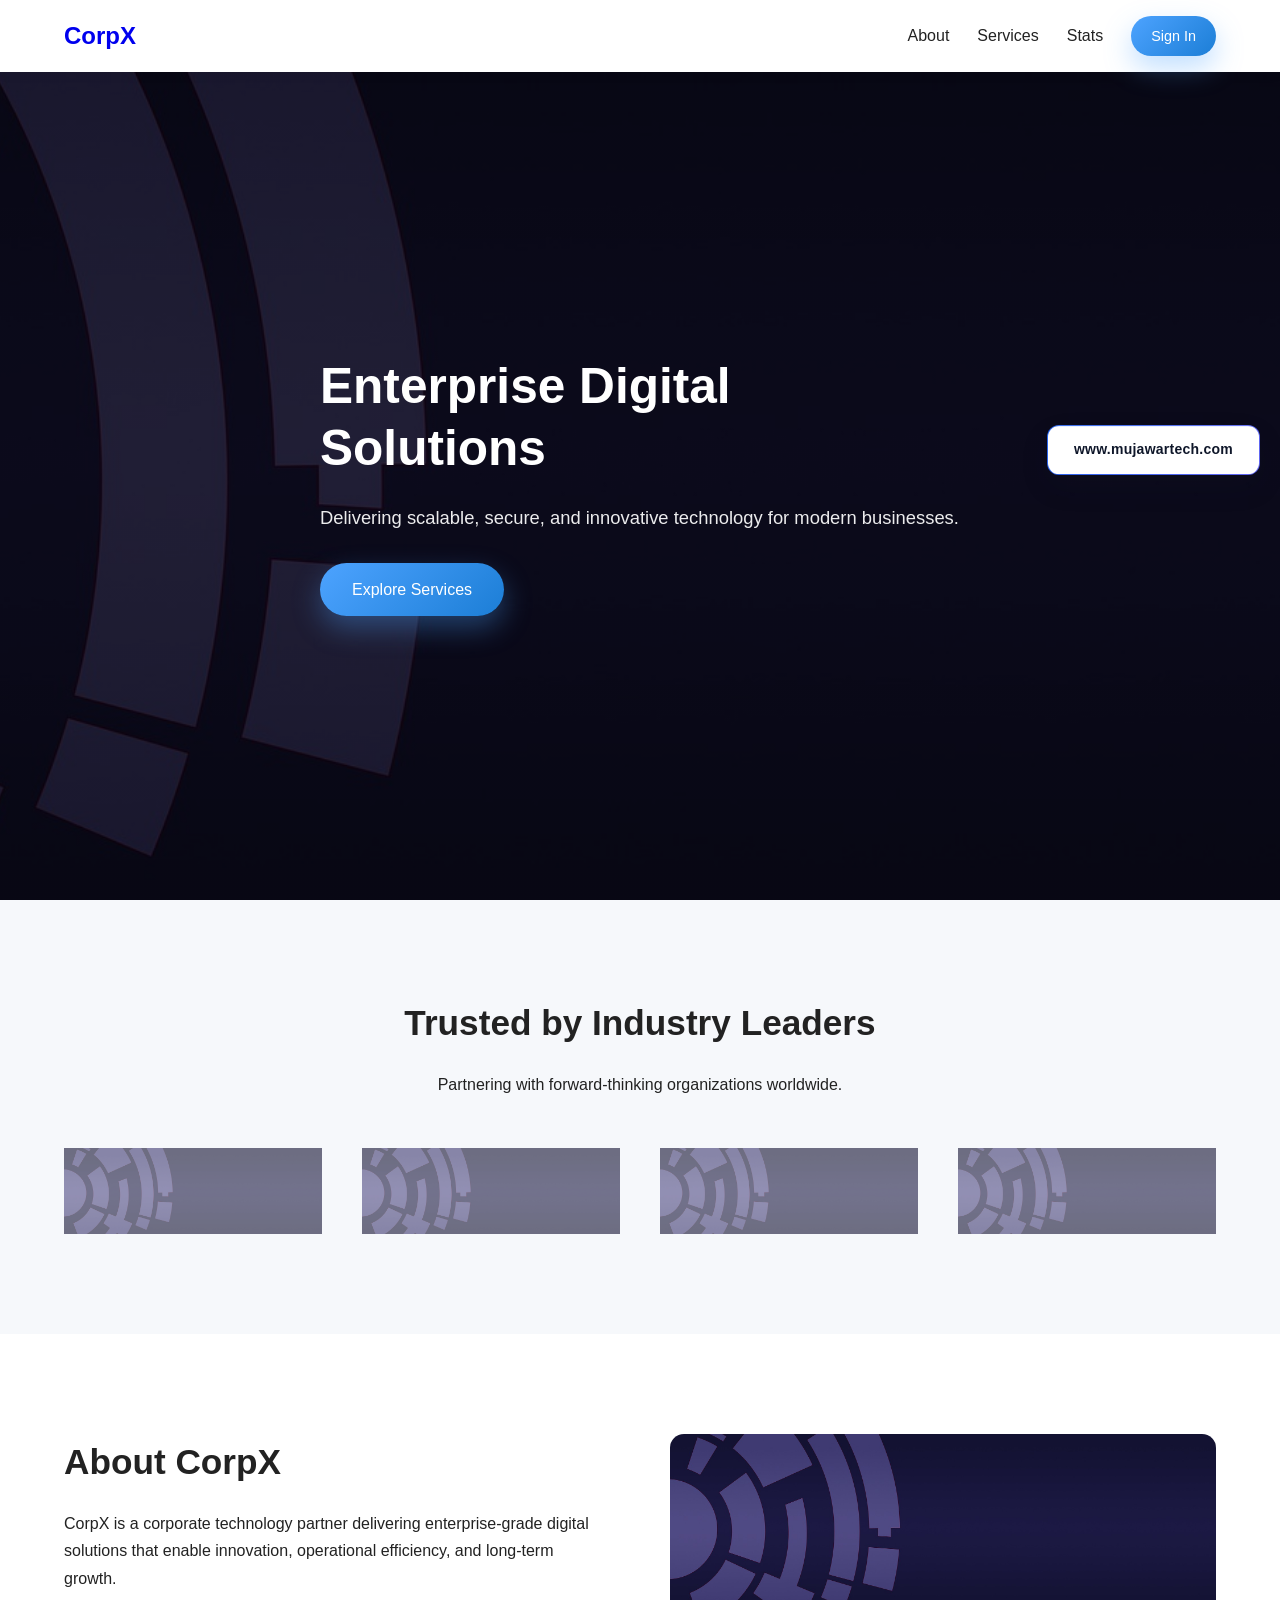
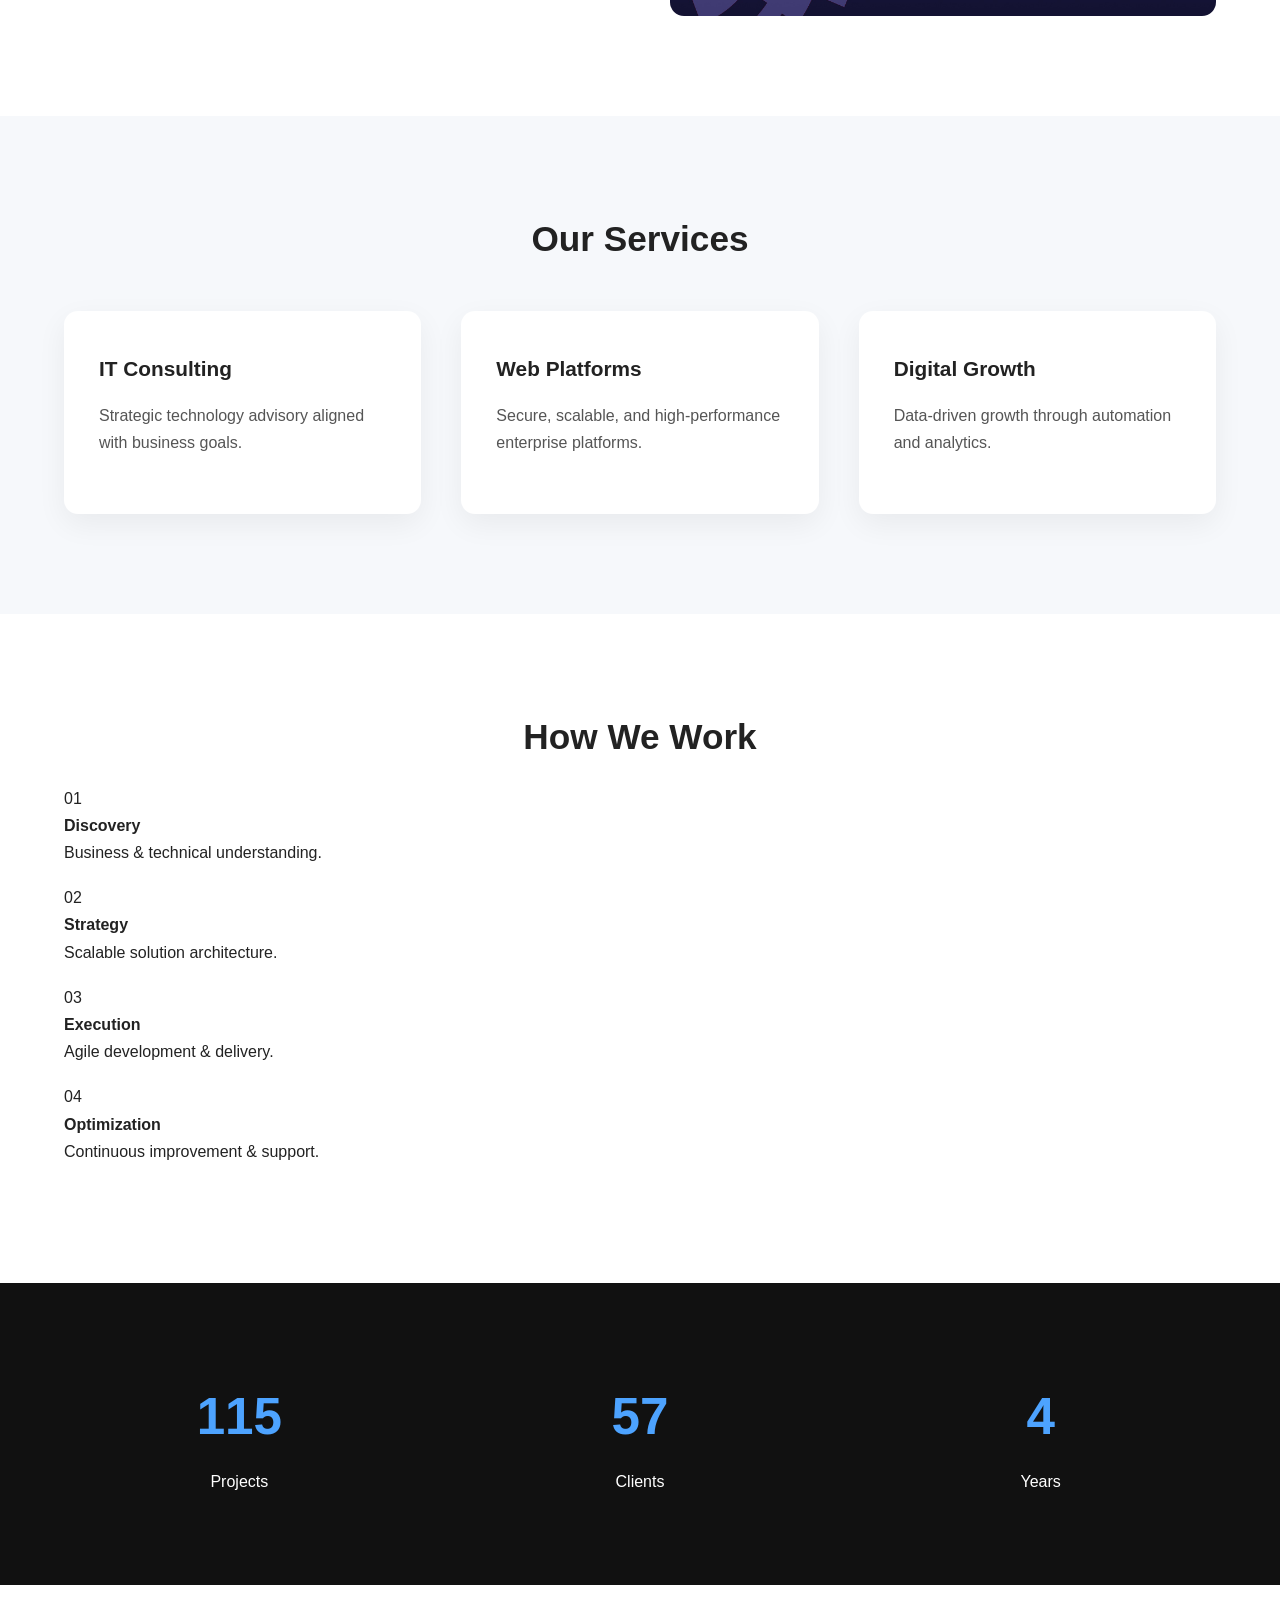
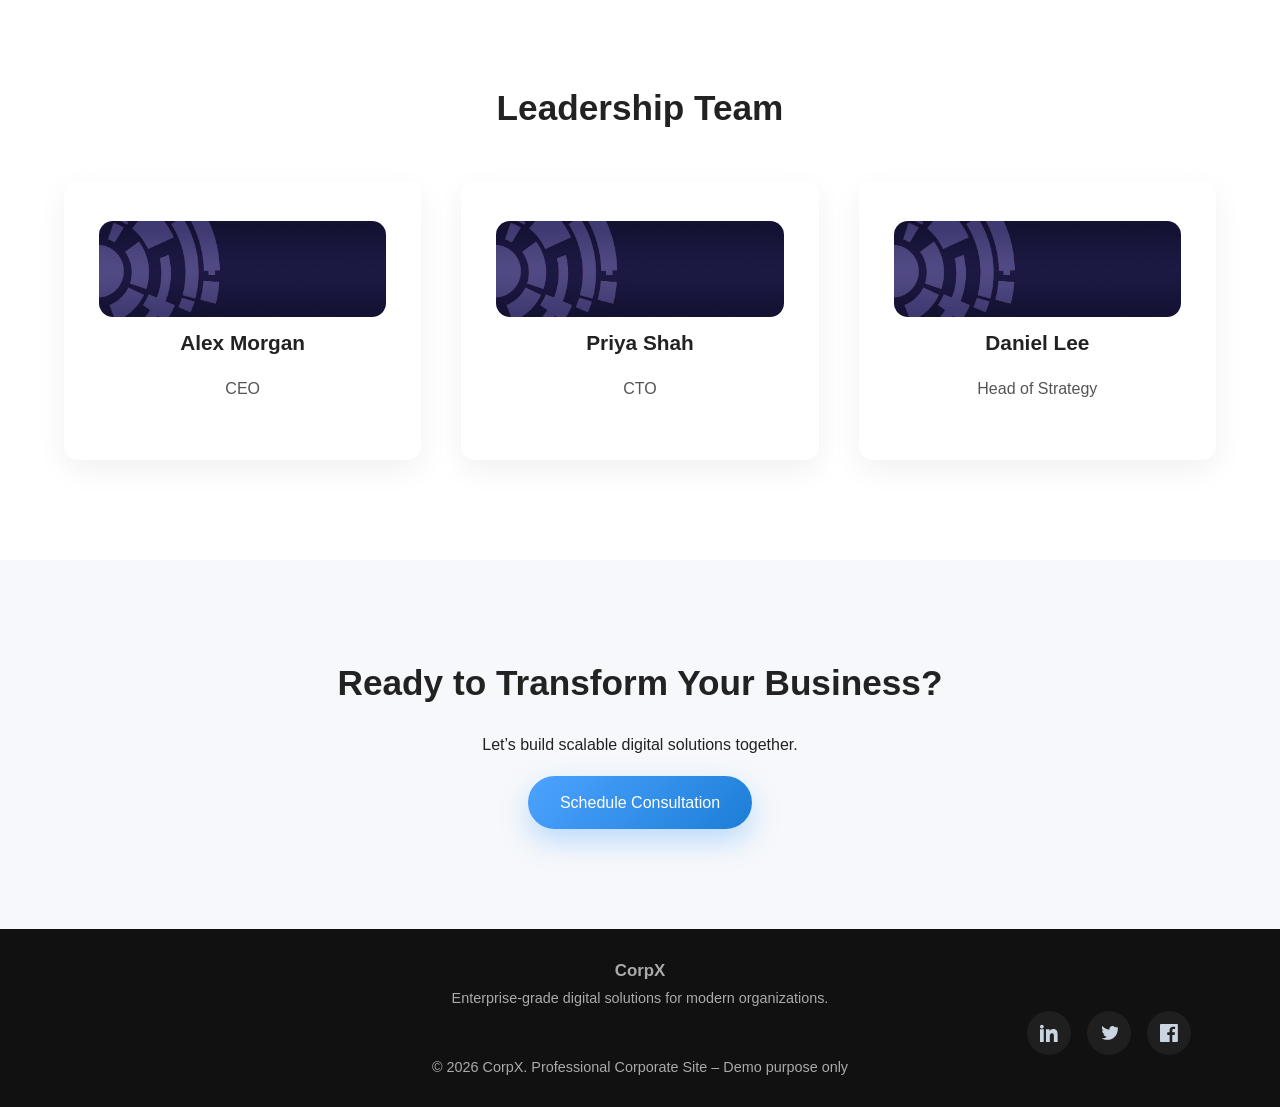
==== corporate/demo_1.html @ 0bc89bf1 "Add files via upload" ====
<!DOCTYPE html>
<html lang="en">
<head>
    <meta charset="UTF-8">
    <meta name="viewport" content="width=device-width, initial-scale=1.0">
    <title>CorpX | Corporate Demo</title>
	
    <link rel="icon" type="image/png" href="tech.png">
    <link rel="stylesheet" href="style.css">
    <link rel="preconnect" href="https://fonts.googleapis.com">
	<link rel="preconnect" href="https://fonts.gstatic.com" crossorigin>
	<link href="https://fonts.googleapis.com/css2?family=Poppins:wght@300;400;500;600;700;800;900&display=swap" rel="stylesheet">
</head>
<body>

<header class="header">
    <div class="container nav">
        <div class="logo"><a href="#" style="text-decoration:none;">CorpX</a></div>
        <div class="menu-toggle" id="menuToggle">☰</div>
        <nav id="navbar">
            <a class="nav_menu_highlight" href="#about">About</a>
            <a class="nav_menu_highlight" href="#services">Services</a>
            <a class="nav_menu_highlight" href="#stats">Stats</a>
            <a href="#" class="btn small">Sign In</a> 
        </nav>
    </div>
</header>

<!-- HERO -->
<section class="hero">
    <div class="container hero-content reveal">
        <h1>Enterprise Digital Solutions</h1>
        <p>Delivering scalable, secure, and innovative technology for modern businesses.</p>
        <a href="#services" class="btn">Explore Services</a>
    </div>
</section>

<a href="https://www.mujawartech.com"
    class="sticky-link">
    www.mujawartech.com
</a>


<!-- TRUSTED BY -->
<section class="section light">
    <div class="container center reveal">
        <h2>Trusted by Industry Leaders</h2>
        <p class="container center reveal">Partnering with forward-thinking organizations worldwide.</p>
        <div class="clients">
            <img src="tech.jpg">
            <img src="tech.jpg">
            <img src="tech.jpg">
            <img src="tech.jpg">
        </div>
    </div>
</section>

<!-- ABOUT -->
<section id="about" class="section">
    <div class="container grid">
        <div class="reveal">
            <h2>About CorpX</h2>
            <p>
                CorpX is a corporate technology partner delivering
                enterprise-grade digital solutions that enable
                innovation, operational efficiency, and long-term growth.
            </p>
        </div>
        <img src="tech.jpg" class="responsive-img reveal">
    </div>
</section>

<!-- SERVICES -->
<section id="services" class="section light">
    <div class="container">
        <h2 class="center reveal">Our Services</h2>
        <div class="cards">
            <div class="card reveal">
                <h3>IT Consulting</h3>
                <p>Strategic technology advisory aligned with business goals.</p>
            </div>
            <div class="card reveal">
                <h3>Web Platforms</h3>
                <p>Secure, scalable, and high-performance enterprise platforms.</p>
            </div>
            <div class="card reveal">
                <h3>Digital Growth</h3>
                <p>Data-driven growth through automation and analytics.</p>
            </div>
        </div>
    </div>
</section>

<!-- PROCESS -->
<section class="section">
    <div class="container">
        <h2 class="center reveal">How We Work</h2>
        <div class="process">
            <div class="process-step reveal"><span>01</span><h4>Discovery</h4><p>Business & technical understanding.</p></div>
            <div class="process-step reveal"><span>02</span><h4>Strategy</h4><p>Scalable solution architecture.</p></div>
            <div class="process-step reveal"><span>03</span><h4>Execution</h4><p>Agile development & delivery.</p></div>
            <div class="process-step reveal"><span>04</span><h4>Optimization</h4><p>Continuous improvement & support.</p></div>
        </div>
    </div>
</section>

<!-- STATS -->
<section id="stats" class="stats">
    <div class="container stats-grid">
        <div class="stat reveal"><h3 class="counter" data-target="300">0</h3><p>Projects</p></div>
        <div class="stat reveal"><h3 class="counter" data-target="150">0</h3><p>Clients</p></div>
        <div class="stat reveal"><h3 class="counter" data-target="12">0</h3><p>Years</p></div>
    </div>
</section>

<!-- TEAM -->
<section class="section">
    <div class="container">
        <h2 class="center reveal">Leadership Team</h2>
        <div class="cards">
            <div class="card center reveal"><img src="tech.jpg" class="responsive-img"><h3>Alex Morgan</h3><p>CEO</p></div>
            <div class="card center reveal"><img src="tech.jpg" class="responsive-img"><h3>Priya Shah</h3><p>CTO</p></div>
            <div class="card center reveal"><img src="tech.jpg" class="responsive-img"><h3>Daniel Lee</h3><p>Head of Strategy</p></div>
        </div>
    </div>
</section>

<!-- CTA -->
<section class="section light">
    <div class="container center reveal">
        <h2>Ready to Transform Your Business?</h2>
	<p class="container center reveal">Let’s build scalable digital solutions together.</p>
        <a href="#" class="btn">Schedule Consultation</a>
    </div>
</section>

<!-- FOOTER -->
<footer class="footer">
    <div class="container footer-grid">
        <div>
            <h3>CorpX</h3>
            <p>Enterprise-grade digital solutions for modern organizations.</p>
        </div>

        <div class="footer-social">
            <a href="#"><svg viewBox="0 0 24 24"><path d="M4.98 3.5C4.98 4.88 3.87 6 2.5 6S0 4.88 0 3.5 1.11 1 2.5 1s2.48 1.12 2.48 2.5zM0 24h5V7H0v17zM8 7h4.8v2.3h.1c.67-1.27 2.3-2.6 4.7-2.6 5 0 5.9 3.3 5.9 7.6V24h-5v-7.6c0-1.8 0-4.1-2.5-4.1s-2.9 2-2.9 4V24H8V7z"/></svg></a>
            <a href="#"><svg viewBox="0 0 24 24"><path d="M23.4 4.8c-.8.4-1.6.6-2.5.8.9-.6 1.6-1.4 1.9-2.4-.9.5-1.8.9-2.8 1.1C19.1 3.3 17.9 2.7 16.6 2.7c-2.6 0-4.6 2.4-4 4.9-3.8-.2-7.2-2-9.4-4.8-1.2 2.1-.6 4.8 1.5 6.2-.7 0-1.4-.2-2-.5 0 2.3 1.6 4.4 3.9 4.9-.6.2-1.3.3-2 .1.6 1.9 2.4 3.3 4.5 3.4-2 1.6-4.5 2.3-7 2 2.2 1.4 4.8 2.2 7.6 2.2 9.2 0 14.4-7.9 14-15 .9-.7 1.6-1.4 2.2-2.3z"/></svg></a>
            <a href="#"><svg viewBox="0 0 24 24"><path d="M22.7 0H1.3C.6 0 0 .6 0 1.3v21.3C0 23.4.6 24 1.3 24h11.5v-9.3H9.7V11h3.1V8.3c0-3.1 1.9-4.8 4.6-4.8 1.3 0 2.4.1 2.7.1v3.2h-1.9c-1.5 0-1.8.7-1.8 1.8V11h3.6l-.5 3.7h-3.1V24h6.1c.7 0 1.3-.6 1.3-1.3V1.3C24 .6 23.4 0 22.7 0z"/></svg></a>
        </div>
    </div>
    <div class="footer-bottom">© 2026 CorpX. Professional Corporate Site – Demo purpose only</div>
</footer>

<script src="script.js"></script>
</body>
</html>
---- corporate/style.css ----
/* =====================
   GLOBAL RESET
===================== */
* {
    margin: 0;
    padding: 0;
    box-sizing: border-box;
    font-family: 'Inter', sans-serif;
}

body {
    color: #222;
    background: #fff;
    line-height: 1.7;
    font-size: 16px;
}

.container {
    width: 90%;
    max-width: 1200px;
    margin: auto;
}

.center {
    text-align: center;
}

/* =====================
   HEADER / NAVBAR
===================== */
.header {
    position: fixed;
    top: 0;
    width: 100%;
    background: #fff;
    z-index: 1000;
    box-shadow: 0 2px 12px rgba(0,0,0,0.05);
}

.nav {
    height: 72px;
    display: flex;
    align-items: center;
    justify-content: space-between;
}

.logo {
    font-size: 1.5rem;
    font-weight: 700;
    color: #111;
}

/* Nav Links */
nav {
    display: flex;
    align-items: center;
    gap: 28px;
}

nav .nav_menu_highlight {
    position: relative;
    text-decoration: none;
    color: #222;
    font-weight: 500;
    transition: color 0.3s ease;
    padding: 6px 0;
}

/* Underline Hover */
nav .nav_menu_highlight::after {
    content: "";
    position: absolute;
    left: 0;
    bottom: -6px;
    width: 0;
    height: 2px;
    background: #4da3ff;
    transition: width 0.3s ease;
}

nav .nav_menu_highlight:hover {
    color: #4da3ff;
}

nav .nav_menu_highlight:hover::after {
    width: 100%;
}

/* Mobile Menu Icon */
.menu-toggle {
    display: none;
    font-size: 1.9rem;
    cursor: pointer;
}

/* =====================
   BUTTONS
===================== */
.btn {
    background: linear-gradient(135deg, #4da3ff, #1c7ed6);
    color: #fff;
    padding: 13px 32px;
    border-radius: 32px;
    text-decoration: none;
    display: inline-block;
    transition: all 0.35s ease;
    box-shadow: 0 12px 28px rgba(77,163,255,0.35);
    border: none;
    cursor: pointer;
    font-weight: 500;
}

.btn:hover {
    transform: translateY(-3px);
    box-shadow: 0 20px 42px rgba(77,163,255,0.45);
    filter: brightness(1.05);
}

.btn.small {
    padding: 8px 20px;
    font-size: 0.9rem;
}

/* =====================
   HERO SECTION
===================== */
.hero {
    height: 100vh;
    background:
        linear-gradient(rgba(0,0,0,0.6), rgba(0,0,0,0.6)),
        url("tech.jpg") center/cover no-repeat;
    display: flex;
    align-items: center;
    color: #fff;
    padding-top: 72px;
}

.hero-content {
    max-width: 640px;
}

.hero h1 {
    font-size: 3.1rem;
    margin-bottom: 22px;
    line-height: 1.25;
}

.hero p {
    font-size: 1.15rem;
    opacity: 0.92;
    margin-bottom: 30px;
}

/* =====================
   SECTIONS
===================== */
.section {
    padding: 100px 0;
}

.light {
    background: #f6f8fb;
}

.section h2 {
    font-size: 2.2rem;
    margin-bottom: 25px;
    line-height: 1.3;
}

.section p {
    margin-bottom: 18px;
    max-width: 620px;
}

/* =====================
   GRID LAYOUT
===================== */
.grid {
    display: grid;
    grid-template-columns: repeat(2, 1fr);
    gap: 60px;
    align-items: center;
}

.responsive-img {
    width: 100%;
    border-radius: 14px;
}

/* =====================
   SERVICES / CARDS
===================== */
.cards {
    display: grid;
    grid-template-columns: repeat(auto-fit, minmax(260px, 1fr));
    gap: 40px;
    margin-top: 50px;
}

.card {
    background: #fff;
    padding: 40px 35px;
    border-radius: 14px;
    box-shadow: 0 10px 30px rgba(0,0,0,0.06);
    transition: all 0.35s ease;
}

.card h3 {
    margin-bottom: 15px;
    font-size: 1.3rem;
}

.card p {
    color: #555;
}

.card:hover {
    transform: translateY(-10px);
    box-shadow: 0 28px 55px rgba(0,0,0,0.14);
}

/* =====================
   STATS
===================== */
.stats {
    background: #111;
    color: #fff;
    padding: 90px 0;
}

.stats-grid {
    display: grid;
    grid-template-columns: repeat(auto-fit, minmax(200px, 1fr));
    text-align: center;
    gap: 50px;
}

.counter {
    font-size: 3.2rem;
    color: #4da3ff;
    margin-bottom: 8px;
}

/* =====================
   LIST
===================== */
.list {
    list-style: none;
    margin-top: 25px;
}

.list li {
    margin-bottom: 14px;
    font-weight: 500;
}

/* =====================
   FOOTER
===================== */
.footer {
    background: #111;
    color: #aaa;
    text-align: center;
    padding: 28px;
    font-size: 0.9rem;
}

/* =====================
   SCROLL REVEAL
===================== */
.reveal {
    opacity: 0;
    transform: translateY(40px);
    transition: 0.7s ease;
}

.reveal.active {
    opacity: 1;
    transform: translateY(0);
}

/* =====================
   MOBILE RESPONSIVE
===================== */
@media (max-width: 768px) {

    body {
        font-size: 15px;
    }

    .grid {
        grid-template-columns: 1fr;
        gap: 40px;
    }

    .hero h1 {
        font-size: 2.3rem;
    }

    .section {
        padding: 80px 0;
    }

    nav {
        position: absolute;
        top: 72px;
        right: 0;
        background: #fff;
        flex-direction: column;
        width: 240px;
        padding: 25px;
        display: none;
        box-shadow: 0 18px 35px rgba(0,0,0,0.12);
    }

    nav.active {
        display: flex;
    }

    nav a {
        width: 100%;
        padding: 12px 10px;
    }

    nav a:hover {
        background: rgba(77,163,255,0.08);
        padding-left: 18px;
    }

    .menu-toggle {
        display: block;
    }
}

/* =====================
   SVG SOCIAL ICONS
===================== */
.footer-social {
    display: flex;
    justify-content: flex-end;
    gap: 16px;
}

.footer-social a {
    width: 44px;
    height: 44px;
    border-radius: 50%;
    background: rgba(255,255,255,0.06);
    display: flex;
    align-items: center;
    justify-content: center;
    transition: all 0.3s ease;
}

.footer-social svg {
    width: 18px;
    height: 18px;
    fill: #cbd5e1;
    transition: fill 0.3s ease;
}

.footer-social a:hover {
    background: #4da3ff;
    transform: translateY(-3px);
}

.footer-social a:hover svg {
    fill: #fff;
}

/* Mobile */
@media (max-width: 768px) {
    .footer-social {
        justify-content: center;
    }
}


.clients {
    display: grid;
    grid-template-columns: repeat(auto-fit, minmax(120px, 1fr));
    gap: 40px;
    margin-top: 50px;
    align-items: center;
}

.clients img {
    width: 100%;
    opacity: 0.6;
    transition: opacity 0.3s ease;
}

.clients img:hover {
    opacity: 1;
}


  /* ================= STICKY ICON ================= */
  .sticky-link {
    position: fixed;
    right: clamp(10px, 3vw, 20px);
    top: 50%;
    transform: translateY(-50%);
    z-index: 1000;
    padding: clamp(10px, 2vw, 12px) clamp(20px, 4vw, 26px);
    font-size: clamp(0.85rem, 2vw, 14px);
    font-weight: 600;
    letter-spacing: 0.25px;
    text-decoration: none;
    color: #0f172a;
    background: #ffffff;
    border-radius: 12px;
    border: 1px solid transparent;
    background-image:
      linear-gradient(#ffffff, #ffffff),
      linear-gradient(120deg, #2563eb, #6366f1, #0ea5e9, #2563eb);
    background-origin: border-box;
    background-clip: padding-box, border-box;
    background-size: 100% 100%, 300% 300%;
    animation: borderMove 6s linear infinite;
    box-shadow: 0 12px 28px rgba(15, 23, 42, 0.12);
    transition: transform 0.25s ease, box-shadow 0.25s ease;
    white-space: nowrap;
  }

  .sticky-link:hover {
    transform: translateY(-50%) translateX(6px);
    box-shadow: 0 18px 40px rgba(15, 23, 42, 0.18);
  }

  @keyframes borderMove {
    0% { background-position: 0% 50%; }
    100% { background-position: 300% 50%; }
  }



  /* Small Mobile */
  @media (max-width: 360px) {
      
    .sticky-link {
      right: 15px;
      bottom: 15px;
      font-size: 0.8rem;
      padding: 10px 16px;
    }
  }
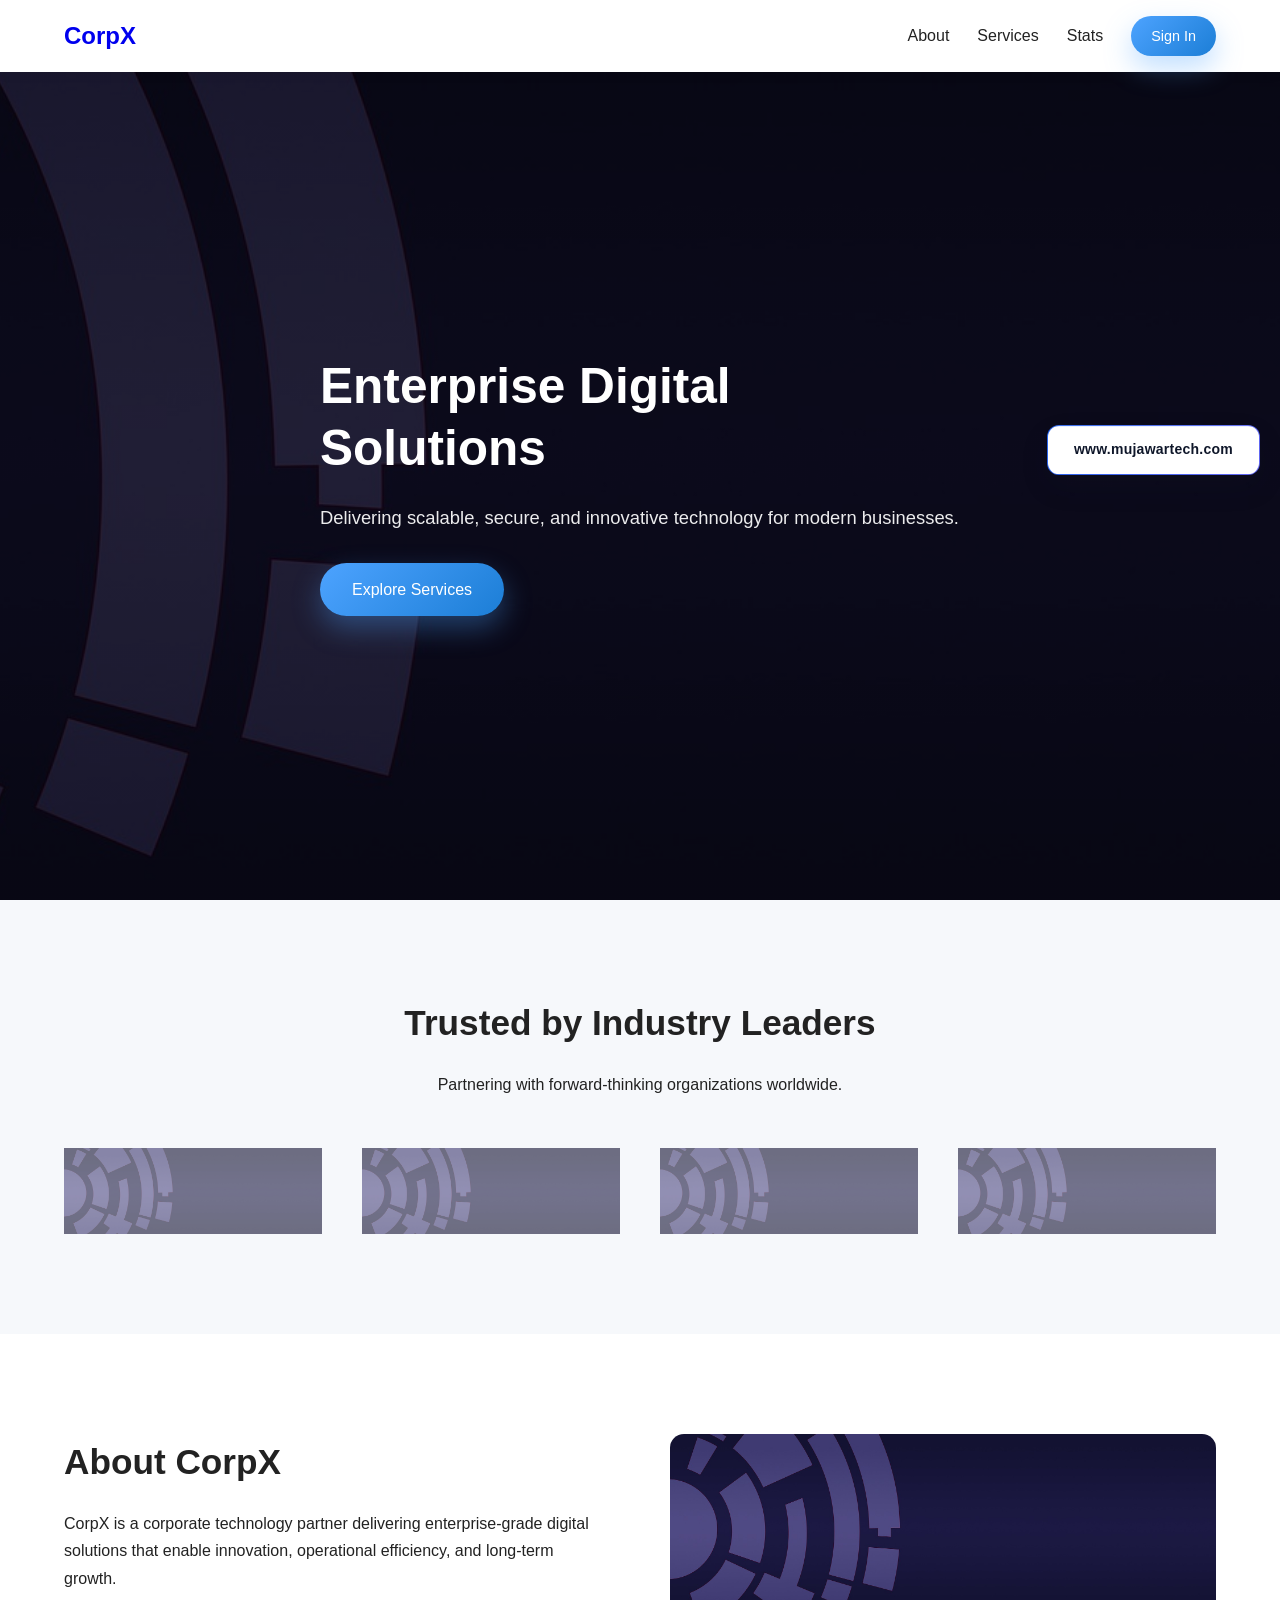
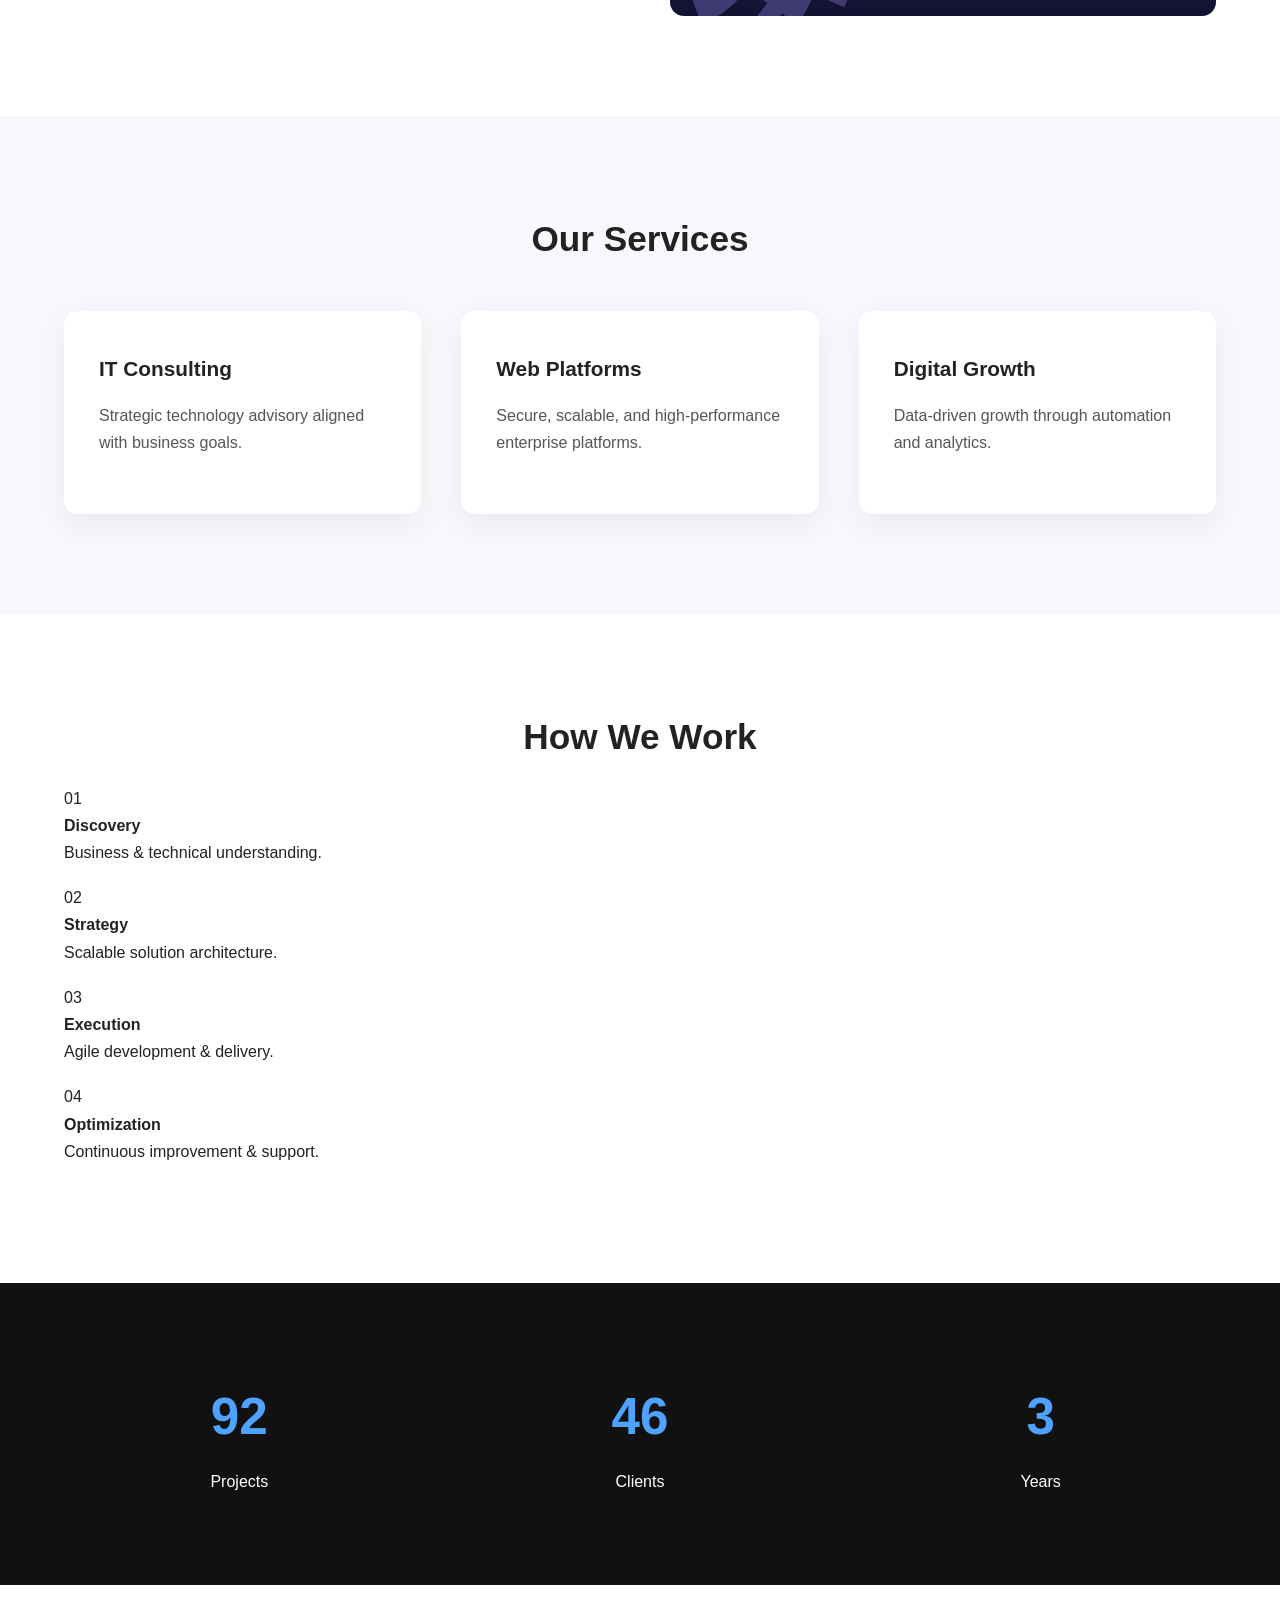
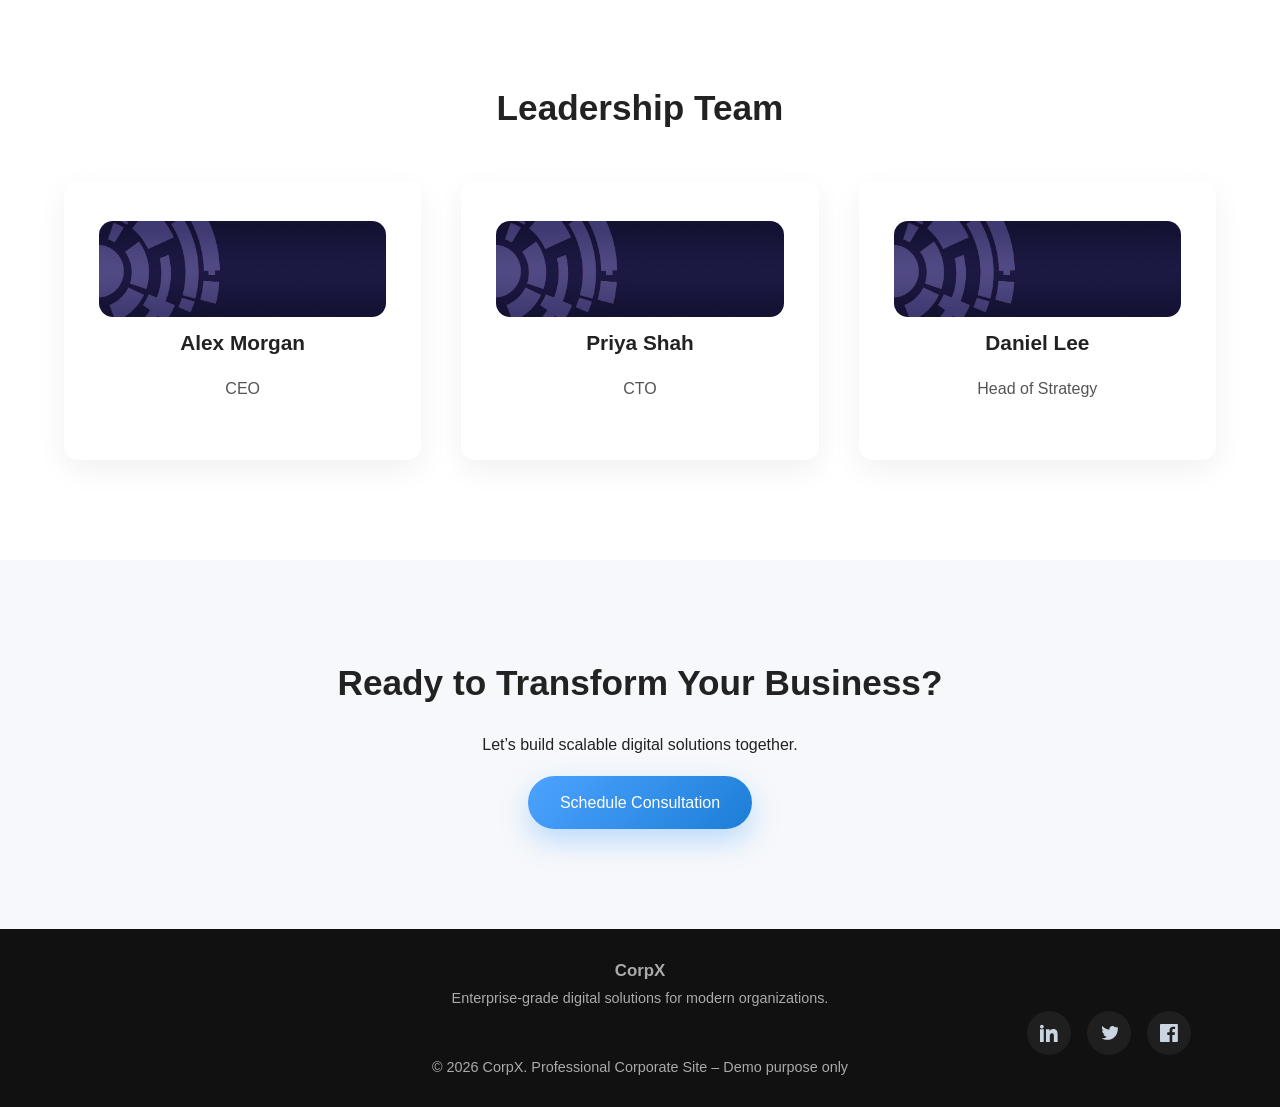
==== commit 614b61e7: "Update demo_1.html" ====
--- a/corporate/demo_1.html
+++ b/corporate/demo_1.html
@@ -35,7 +35,7 @@
     </div>
 </section>
 
-<a href="https://www.mujawartech.com"
+<a href="https://mujawartech.com"
     class="sticky-link">
     www.mujawartech.com
 </a>
